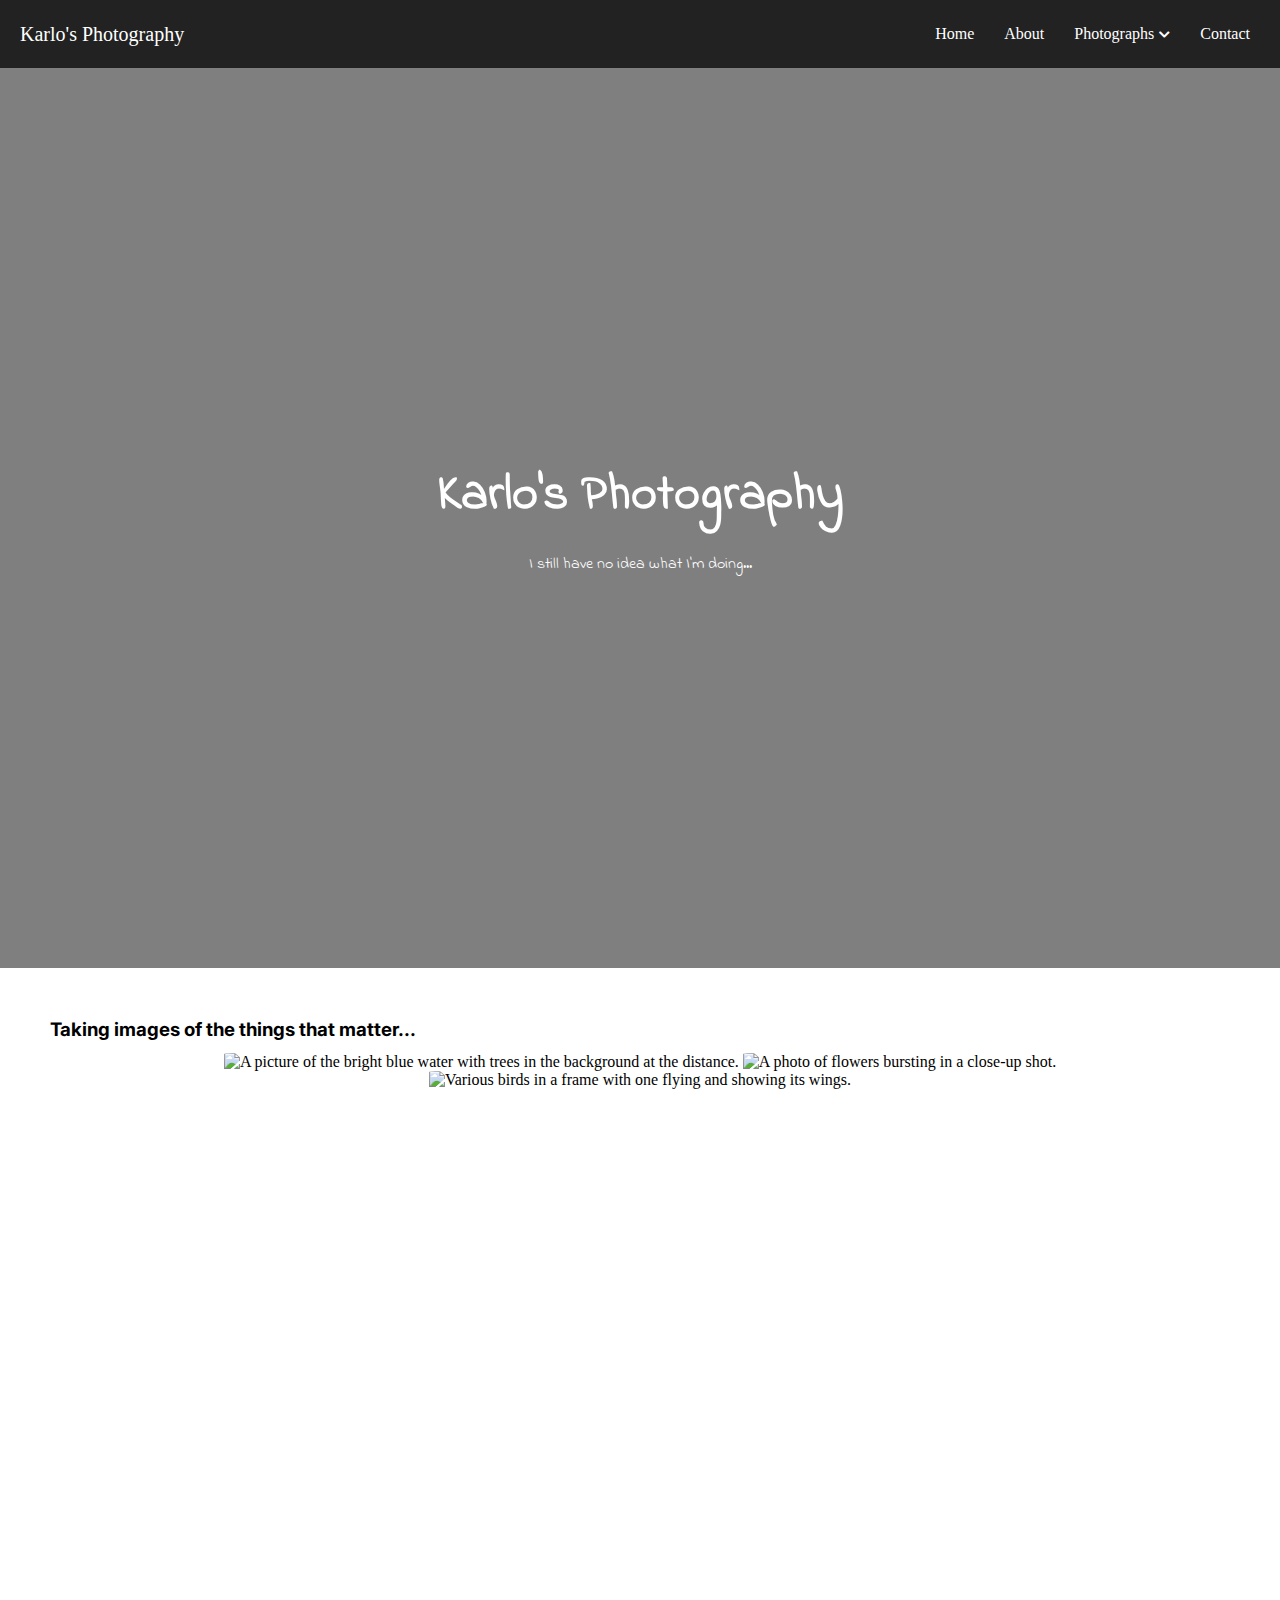
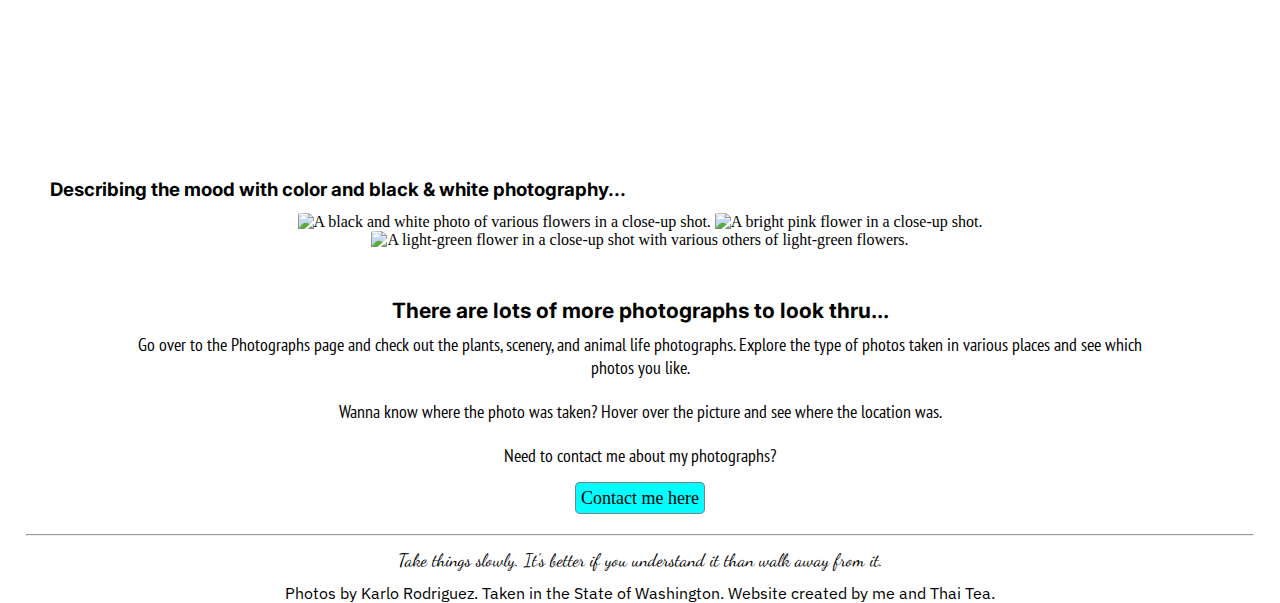
==== index.html @ 31e8e640 "Main Website Files" ====
<!DOCTYPE html>
<head>
    <meta name="viewport" content="width=device-width, initial-scale=1">
    <link rel="stylesheet" href="styles.css">
    <link rel="icon" href="">
    <link rel="stylesheet" href="https://cdnjs.cloudflare.com/ajax/libs/font-awesome/4.7.0/css/font-awesome.min.css">
    <link rel="stylesheet" href="https://cdnjs.cloudflare.com/ajax/libs/font-awesome/5.13.0/css/all.min.css">
    <link rel="preconnect" href="https://fonts.gstatic.com">
    <link href="https://fonts.googleapis.com/css2?family=Dancing+Script&family=IBM+Plex+Sans&family=Indie+Flower&family=Inter:wght@100&family=PT+Sans+Narrow&display=swap" rel="stylesheet">
    <title>Karlo's Photography</title>
</head>
<body>
    <script src="javascript/InternetExplorerError.js"></script>
    <button onclick="topFunction()" id="skipNav" title="Go to top"><i class="fa fa-arrow-circle-up" aria-hidden="true"></i></button>
    <p class="skipnavigation"><a href="#">Skip Navigation</a></p>
    <header>
        <div class="header" id="myHeader">
            <nav>
                <ul class="menu">
                    <li class="logo"><a href="index.html">Karlo's Photography</a></li>
                    <li class="item"><a href="index.html">Home</a></li>
                    <li class="item"><a href="about.html">About</a></li>
                    <li class="item has-submenu">
                        <a tabindex="0">Photographs</a>
                        <ul class="submenu">
                            <li class="subitem"><a href="plants.html">Plants</a></li>
                            <li class="subitem"><a href="photographs.html">Animal Life</a></li>
                            <li class="subitem"><a href="scenery.html">Scenery</a></li>
                        </ul>
                    </li>
                    <li class="item">
                        <a href="contact.html">Contact</a>
                    </li>
                    <li class="toggle">
                        <a href="#">
                            <i class="fas fa-bars"></i>
                        </a>
                    </li>
                </ul>
            </nav>
        </div>
    </header>
    <div class="hero-image">
        <div class="hero-text">
            <h1 style="font-size:50px">Karlo's Photography</h1>
            <p>I still have no idea what I'm doing...</p>
        </div>
    </div>
    <div class="image_preview">
        <h3>Taking images of the things that matter...</h3>
        <img class="img" src="images/ImagePreviews/Photo.png" alt="A picture of the bright blue water with trees in the background at the distance." title="Lake Wilderness in Maple Valley, WA">
        <img src="images/ImagePreviews/Photo11.png" alt="A photo of flowers bursting in a close-up shot." title="Washington Park Arboretum UW Botanic Gardens in Seattle, WA">
        <img src="images/ImagePreviews/Photo17.png" alt="Various birds in a frame with one flying and showing its wings." title="Dash Point State Park in Federal Way, WA">
    </div>
    <div class="parallax" title="Lake Meridian Park Beach in Kent, WA"></div>
    <div class="image_preview">
        <h3>Describing the mood with color and black & white photography...</h3>
        <img src="images/ImagePreviews/Photo26.png" alt="A black and white photo of various flowers in a close-up shot." title="Lake Wilderness in Maple Valley, WA">
        <img src="images/ImagePreviews/Photo25.png" alt="A bright pink flower in a close-up shot." title="Lake Wilderness in Maple Valley, WA">
        <img src="images/ImagePreviews/Photo22.png" alt="A light-green flower in a close-up shot with various others of light-green flowers." title="Lake Wilderness in Maple Valley, WA">
    </div>
    <div id="photographs_look">
        <h3>There are lots of more photographs to look thru...</h3>
        <p>Go over to the Photographs page and check out the plants, scenery, and animal life photographs. Explore the type of photos taken in various places and see which photos you like.</p>
        <br />
        <p>Wanna know where the photo was taken? Hover over the picture and see where the location was.</p>
        <br />
        <p>Need to contact me about my photographs?</p>
        <div id="contact_button">
            <a href="contact.html">Contact me here</a>
        </div>
    </div>
    <footer>
        <hr>
        <p class="quote">Take things slowly. It's better if you understand it than walk away from it.</p>
        <p>Photos by Karlo Rodriguez. Taken in the State of Washington.  Website created by me and Thai Tea.</p>
    </footer>
    <script src="javascript/NavBar.js"></script>
    <script src="javascript/skipnav.js"></script>
    <script src="javascript/sticky.js"></script>
</body>
</html>
---- styles.css ----
/* Reset Styles */
html, body, header, button, p, .skipnavigation, .header, .topnav, h3, #floatright, a, div, i {
    margin: 0;
    padding: 0;
}
html, body {
    height: 100%;
}

/* Back to top - skip navigation */
#skipNav {
    display: none;
    position: fixed;
    bottom: 20px;
    right: 30px;
    z-index: 99;
    font-size: 20px;
    border: none;
    outline: none;
    color: white;
    cursor: pointer;
    padding: 15px;
    border-radius: 4px;
    background-color: green;
}
#skipNav:hover {
    background-color: #555;
}

/* Skip Navigation */
p.skipnavigation {
    float: right;
}
p.skipnavigation a {
    position: absolute;
    left: -10000px;
    color: black;
    text-decoration: none;
}
p.skipnavigation a:focus {
    top: 0.4em;
    left: auto;
    right: 0.4em;
    z-index: 2;
    float: left;
}

/* Navigation Bar - https://webdesign.tutsplus.com/tutorials/how-to-build-a-responsive-navigation-bar-with-flexbox--cms-33535 */
* {
    box-sizing: border-box;
    padding: 0;
    margin: 0;
}
nav {
    background: #222;
    padding: 0 15px;
}
a {
    color: white;
    text-decoration: none;
}
.menu, .submenu {   
    list-style-type: none;
}
.logo {
    font-size: 20px;
    padding: 7.5px 10px 7.5px 0;
}
.item {
    padding: 10px;
}
.item.button {
    padding: 9px 5px;
}
.item:not(.button) a:hover, .item a:hover::after {
    color: #ccc;
}
.menu {
    display: flex;
    flex-wrap: wrap;
    justify-content: space-between;
    align-items: center;
}
.menu li a {
    display: block;
    padding: 15px 5px;
}
.menu li.subitem a {
    padding: 15px;
}
.toggle {
    order: 1;
    font-size: 20px;
}
.item.button {
    order: 2;
}
.item {
    order: 3;
    width: 100%;
    text-align: center;
    display: none;
}
.active .item {
    display: block;
}
.button.secondary {
    border-bottom: 1px #444 solid;
}
.submenu {
    display: none;
    width: 100%;
}
.submenu-active .submenu {
   display: block;
}
.has-submenu i {
    font-size: 12px;
}
.has-submenu > a::after {
    font-family: "Font Awesome 5 Free";
    font-size: 12px;
    line-height: 16px;
    font-weight: 900; 
    content: "\f078";
    color: white;
    padding-left: 5px;
}
.subitem a {
    padding: 10px 15px;
}
.submenu-active {
    background-color: #111;
    border-radius: 3px;
}

/* Sticky Header */
.sticky {
    position: fixed;
    top: 0;
    width: 100%;
    z-index: 1;
    background-color: white;
}
.sticky #floatright {
    float: right;
}
.sticky + .content {
    padding-top: 102px;
}
.header hr {
    margin: 0;
}
.sticky #floatright a.icon {
    position: absolute;
    top: 0;
    right: 0;
}

/* Hero Image */
body, html {
    height: 100%;
    width: 100%;
    margin: 0;
}
.hero-image {
    background-image: linear-gradient(rgba(0, 0, 0, 0.5), rgba(0, 0, 0, 0.5)), url("images/Karlo.jpg");
    height: 100%;
    background-position: center;
    background-repeat: no-repeat;
    background-size: cover;
    position: relative;
    z-index: -1;
}
.hero-text {
    text-align: center;
    position: absolute;
    top: 50%;
    left: 50%;
    transform: translate(-50%, -50%);
    color: white;
    font-family: 'Indie Flower', cursive;
}
.hero-text p {
    margin-top: 5%;
}

/* Image Preview */
.image_preview img {
    width: 30%;
    border-radius: 5%;
}
.image_preview {
    text-align: center;
    margin: 3%;
}
.image_preview h3 {
    text-align: left;
    padding: 1%;
    font-family: 'Inter', sans-serif;
}
.image_preview img:hover{
    color: #424242; 
    -webkit-transition: all .3s ease-in;
    -moz-transition: all .3s ease-in;
    -ms-transition: all .3s ease-in;
    -o-transition: all .3s ease-in;
    transition: all .3s ease-in;
    opacity: 1;
    transform: scale(1.20);
    -ms-transform: scale(1.20); /* IE 9 */
    -webkit-transform: scale(1.20); /* Safari and Chrome */
}

/* Photographs Look */
#photographs_look {
    text-align: center;
    font-size: 18px;
    width: 80%;
    margin-left: auto;
    margin-right: auto;
}
#photographs_look h3 {
    padding: 1%;
    font-family: 'Inter', sans-serif;
}
#photographs_look p {
    font-family: 'PT Sans Narrow', sans-serif;
}
#photographs_look a {
    color: black;
    background-color: aqua;
    padding: 0.5%;
    border-radius: 5px;
    border: 1px solid grey;
}
#contact_button {
    margin-top: 2%;
}
#photographs_look a:hover {
    background-color: aquamarine;
}

/* Footer */
footer {
    margin: 2%;
}
footer p {
    text-align: center;
    font-family: 'IBM Plex Sans', sans-serif;
}
.quote {
    font-family: 'Dancing Script', cursive;
    padding: 1%;
    font-size: 18px;
}
footer#footer_modified {
    background-color: black;
    color: white;
    margin: 0;
    padding: 1%;
}
footer#footer_modified hr {
    width: 95%;
    margin-left: auto;
    margin-right: auto;
}

/* Parallax */
.parallax {
    background-image: url("images/ImagePreviews/Photo8.png");
    min-height: 600px; 
    background-attachment: fixed;
    background-position: center;
    background-repeat: no-repeat;
    background-size: cover;
}
.parallax2 {
    background-image: url("images/Photo6.png");
    min-height: 100%; 
    background-attachment: fixed;
    background-position: center;
    background-repeat: no-repeat;
    background-size: cover;
}
.parallax3 {
    background-image: url("images/Photo17.png");
    min-height: 100%; 
    background-attachment: fixed;
    background-position: center;
    background-repeat: no-repeat;
    background-size: cover;
}

/* About Page */
#aboutpage_organize h3 {
    font-family: 'Inter', sans-serif;
    padding: 1%;
}
#aboutpage_organize {
    margin: 5%;
    width: 80%;
    margin-left: auto;
    margin-right: auto;
    padding: 1%;
    box-shadow: 0 4px 8px 0 rgba(0, 0, 0, 0.2), 0 6px 20px 0 rgba(0, 0, 0, 0.19);
}
#aboutpage_organize p {
    font-family: 'PT Sans Narrow', sans-serif;
    padding: 1.5%;
}

/* Isolated container */
.container_isolated {
    background-color: black;
}
.container_isolated_m {
    background-color: black;
    height: 100%;
}

/* Image view organization */
.row {
  display: -ms-flexbox; /* IE10 */
  display: flex;
  -ms-flex-wrap: wrap; /* IE10 */
  flex-wrap: wrap;
  padding: 0 4px;
}
.column {
  -ms-flex: 25%; /* IE10 */
  flex: 25%;
  max-width: 25%;
  padding: 0 4px;
}
.column img {
  margin-top: 8px;
  vertical-align: middle;
  width: 100%;
}

/* Contact Section */
input[type=text], select, textarea {
    width: 100%;
    padding: 12px;
    border: 1px solid #ccc;
    border-radius: 4px;
    box-sizing: border-box;
    margin-top: 6px;
    margin-bottom: 16px;
    resize: vertical;
    font-family: Arial;
}
input[type=submit] {
    background-color: greenyellow;
    padding: 12px 20px;
    border: none;
    border-radius: 4px;
    cursor: pointer;
    font-family: Arial;
}
#submission_center {
    text-align: center;
}
input[type=submit]:hover {
    background-color: darkcyan;
}
.contact_section {
    border-radius: 5px;
    padding: 20px;
    width: 75%;
    margin-left: auto;
    margin-right: auto;
}
#regularemail {
    color: black;
    text-decoration: none;
}

/* Image Modals */ /*https://stackoverflow.com/questions/47798971/several-modal-images-on-page*/
#myImg {
  border-radius: 5px;
  cursor: pointer;
  transition: 0.3s;
}
#myImg:hover {
    opacity: 0.7;
}
.modal {
    display: none; /* Hidden by default */
    position: fixed; /* Stay in place */
    z-index: 1; /* Sit on top */
    padding-top: 0; /* Location of the box */
    left: 0;
    top: 0;
    width: 100%; /* Full width */
    height: 100%; /* Full height */
    overflow: auto; /* Enable scroll if needed */
    background-color: rgb(0,0,0); /* Fallback color */
    background-color: rgba(0,0,0,0.9); /* Black w/ opacity */
}
.modal-content {
    margin: auto;
    display: block;
    max-width: 65%;
}
#caption {
    margin: auto;
    display: block;
    width: 80%;
    max-width: 700px;
    text-align: center;
    color: #ccc;
    padding: 10px 0;
    height: 150px;
}
.modal-content, #caption {  
    -webkit-animation-name: zoom;
    -webkit-animation-duration: 0.6s;
    animation-name: zoom;
    animation-duration: 0.6s;
}
@-webkit-keyframes zoom {
    from {
        -webkit-transform:scale(0)
    } 
    to {
        -webkit-transform:scale(1)
    }
}
@keyframes zoom {
    from {
        transform:scale(0)
    } 
    to {
        transform:scale(1)
    }
}
.close {
    position: absolute;
    top: 15px;
    right: 35px;
    color: #f1f1f1;
    font-size: 40px;
    font-weight: bold;
    transition: 0.3s;
}
.close:hover, .close:focus {
    color: #bbb;
    text-decoration: none;
    cursor: pointer;
}
#myImg2 {
  border-radius: 5px;
  cursor: pointer;
  transition: 0.3s;
}
#myImg2:hover {
    opacity: 0.7;
}
.modal2 {
    display: none; /* Hidden by default */
    position: fixed; /* Stay in place */
    z-index: 1; /* Sit on top */
    padding-top: 0; /* Location of the box */
    left: 0;
    top: 0;
    width: 100%; /* Full width */
    height: 100%; /* Full height */
    overflow: auto; /* Enable scroll if needed */
    background-color: rgb(0,0,0); /* Fallback color */
    background-color: rgba(0,0,0,0.9); /* Black w/ opacity */
}
.modal-content2 {
    margin: auto;
    display: block;
    max-width: 35%;
}
#caption2 {
    margin: auto;
    display: block;
    width: 80%;
    max-width: 700px;
    text-align: center;
    color: #ccc;
    padding: 10px 0;
    height: 150px;
}
.modal-content2, #caption2 {  
    -webkit-animation-name: zoom2;
    -webkit-animation-duration: 0.6s;
    animation-name: zoom2;
    animation-duration: 0.6s;
}
.close2 {
    position: absolute;
    top: 15px;
    right: 35px;
    color: #f1f1f1;
    font-size: 40px;
    font-weight: bold;
    transition: 0.3s;
}
.close2:hover, .close2:focus {
    color: #bbb;
    text-decoration: none;
    cursor: pointer;
}
@-webkit-keyframes zoom2 {
    from {
        -webkit-transform:scale(0)
    } 
    to {
        -webkit-transform:scale(1)
    }
}
@keyframes zoom2 {
    from {
        transform:scale(0)
    } 
    to {
        transform:scale(1)
    }
}

/* Responsive design mode */
@media screen and (max-width: 1150px) {
    .topnav a:not(:last-child) {
        display: none;
    }
    .topnav a.icon {
        float: right;
        display: block;
    }
    .topnav.responsive {
        position: relative;
    }
    .topnav.responsive .icon {
        position: absolute;
        right: 0;
        top: 0;
    }
    .topnav.responsive a, .dropdown {
        float: none;
        position: relative;
        right: 25%;
        display: block;
        text-align: left;
    }
}
@media all and (min-width: 960px) {
    .menu {
        align-items: flex-start;     
        flex-wrap: nowrap;
        background: none;
    }
    .logo {
        order: 0;
    }
    .item {
        order: 1;
        position: relative;
        display: block; 
        width: auto;
    }
    .button {
        order: 2;
    }
    .submenu-active .submenu {
        display: block;
        position: absolute;
        left: 0;
        top: 68px;
        background: #111;
    }
    .toggle {
        display: none;
    }
    .submenu-active {
        border-radius: 0;
    }
}
@media screen and (max-width: 800px) {
    .column {
        -ms-flex: 50%;
        flex: 50%;
        max-width: 50%;
    }
}
@media all and (min-width: 700px) {
    .menu {
        justify-content: center;
    }
    .logo {
        flex: 1;
    }
    .item.button {
        width: auto;
        order: 1;
        display: block;
    }
    .toggle {
        flex: 1;
        text-align: right;
        order: 2;
    }
    .menu li.button a {
        padding: 10px 15px;
        margin: 5px 0;
    }
    .button a {
        background: #0080ff;
        border: 1px royalblue solid;
    }
    .button.secondary {
        border: 0;
    }
    .button.secondary a {
        background: transparent;
        border: 1px #0080ff solid;  
    }
    .button a:hover {
        text-decoration: none;
    }
    .button:not(.secondary) a:hover {
        background: royalblue;
        border-color: darkblue;
    }
    .modal-content {
        width: 100%;
    }
}
@media screen and (max-width: 600px) {
    .column {
        -ms-flex: 100%;
        flex: 100%;
        max-width: 100%;
    }
}
@media screen and (max-width: 480px) {
    body {
        min-width: 480px;
    }
}
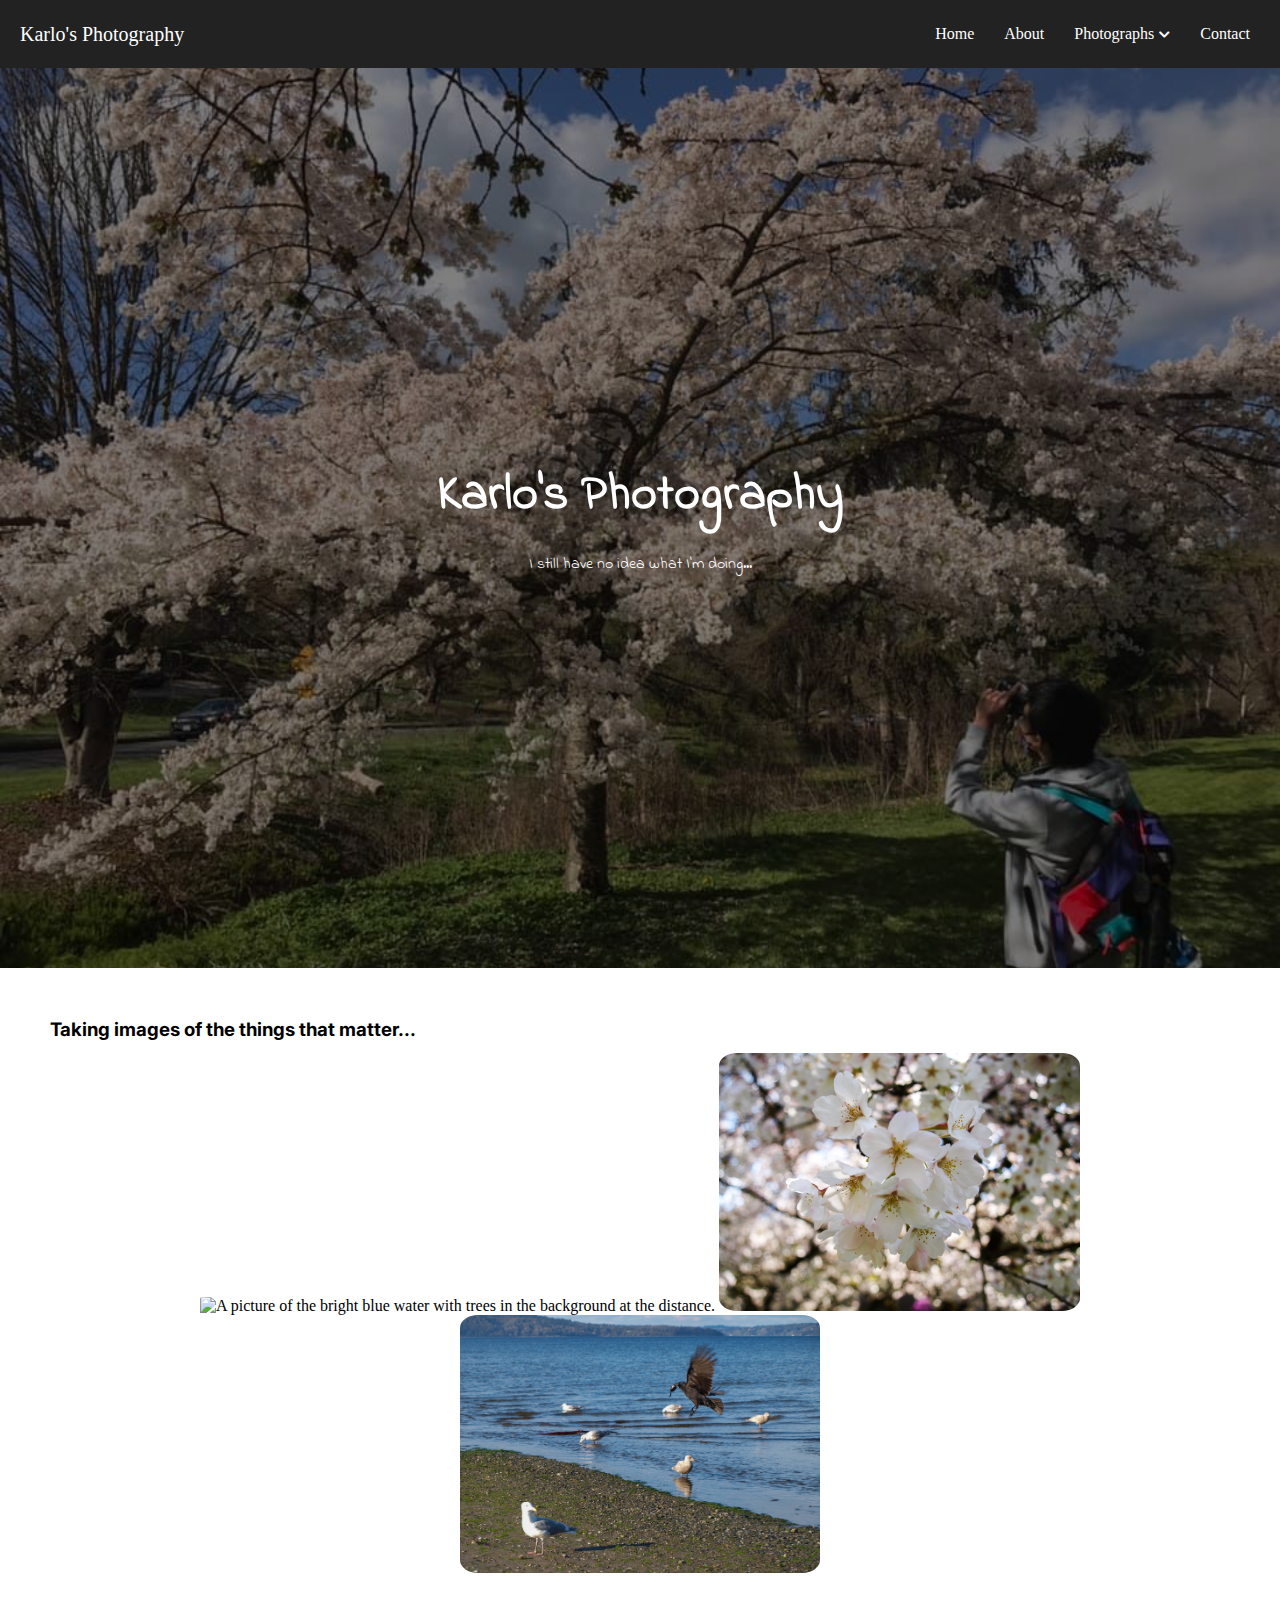
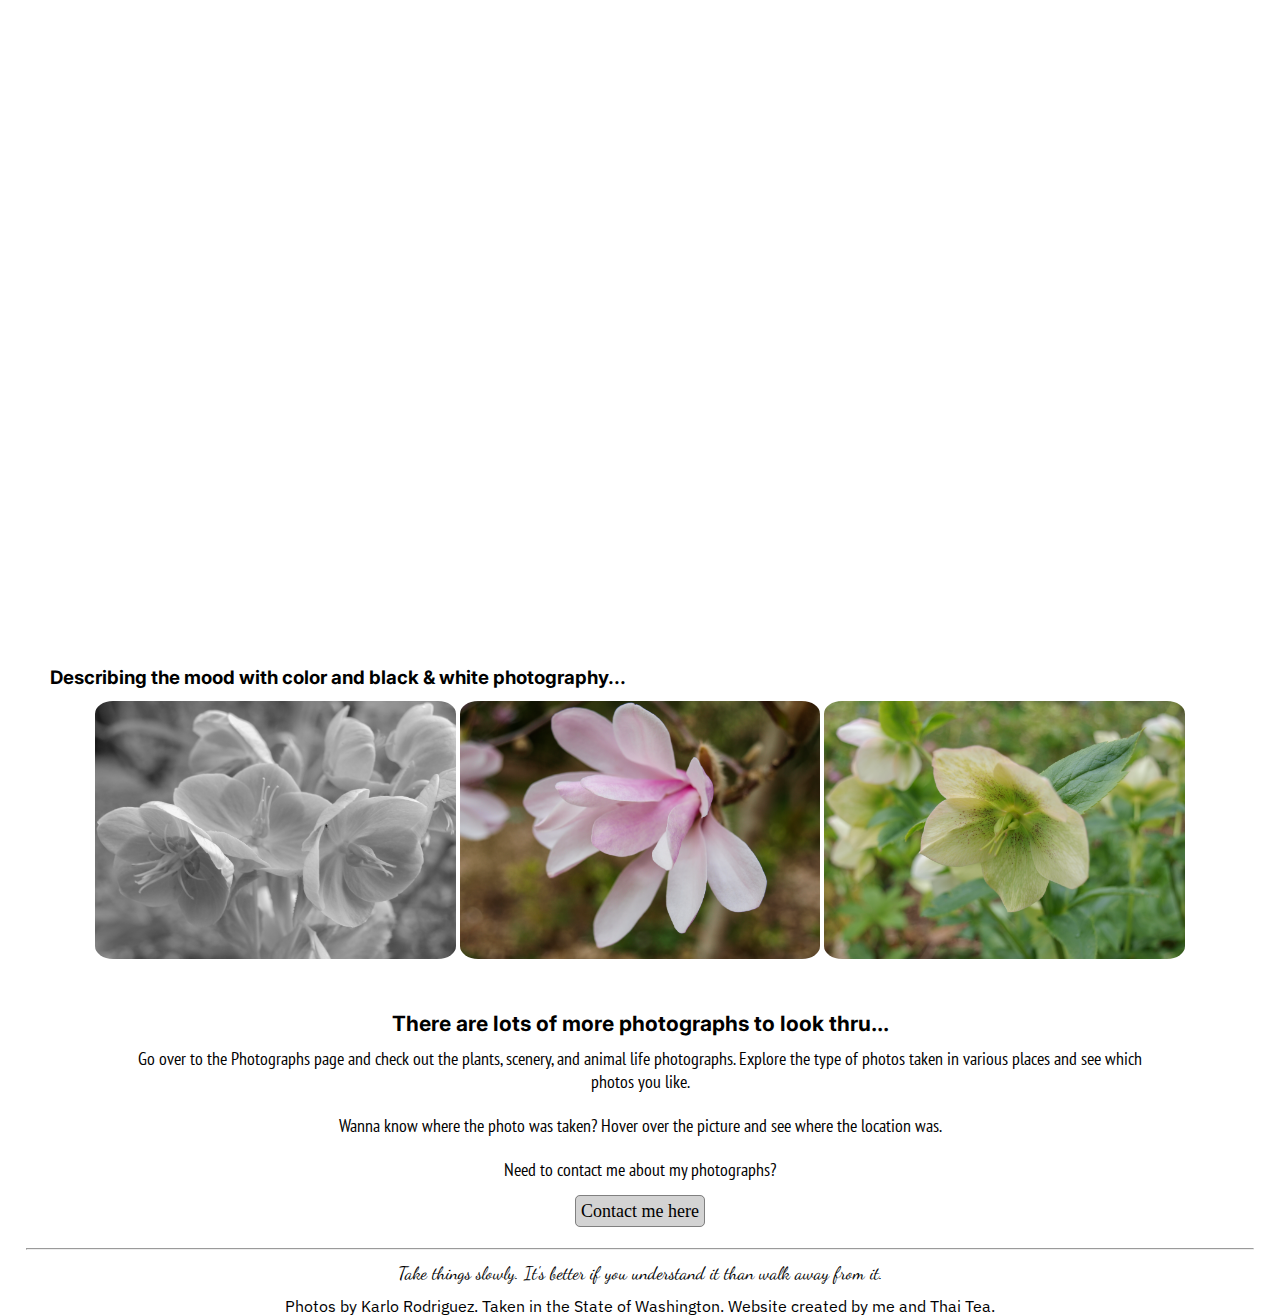
==== commit cf37cdca: "May 5, 2021 - Updated Files" ====
--- a/index.html
+++ b/index.html
@@ -65,7 +65,7 @@
         <br />
         <p>Wanna know where the photo was taken? Hover over the picture and see where the location was.</p>
         <br />
-        <p>Need to contact me about my photographs?</p>
+        <p id="contact_button_2">Need to contact me about my photographs?</p>
         <div id="contact_button">
             <a href="contact.html">Contact me here</a>
         </div>
--- a/styles.css
+++ b/styles.css
@@ -229,7 +229,7 @@
 }
 #photographs_look a {
     color: black;
-    background-color: aqua;
+    background-color: lightgray;
     padding: 0.5%;
     border-radius: 5px;
     border: 1px solid grey;
@@ -248,6 +248,9 @@
 footer p {
     text-align: center;
     font-family: 'IBM Plex Sans', sans-serif;
+}
+footer#footer_modified p {
+    margin-top: 1%;
 }
 .quote {
     font-family: 'Dancing Script', cursive;
@@ -284,7 +287,7 @@
     background-size: cover;
 }
 .parallax3 {
-    background-image: url("images/Photo17.png");
+    background-image: url("images/ImagePreviews/Photo16.png");
     min-height: 100%; 
     background-attachment: fixed;
     background-position: center;
@@ -395,7 +398,7 @@
     top: 0;
     width: 100%; /* Full width */
     height: 100%; /* Full height */
-    overflow: auto; /* Enable scroll if needed */
+    overflow: none; /* Enable scroll if needed */
     background-color: rgb(0,0,0); /* Fallback color */
     background-color: rgba(0,0,0,0.9); /* Black w/ opacity */
 }
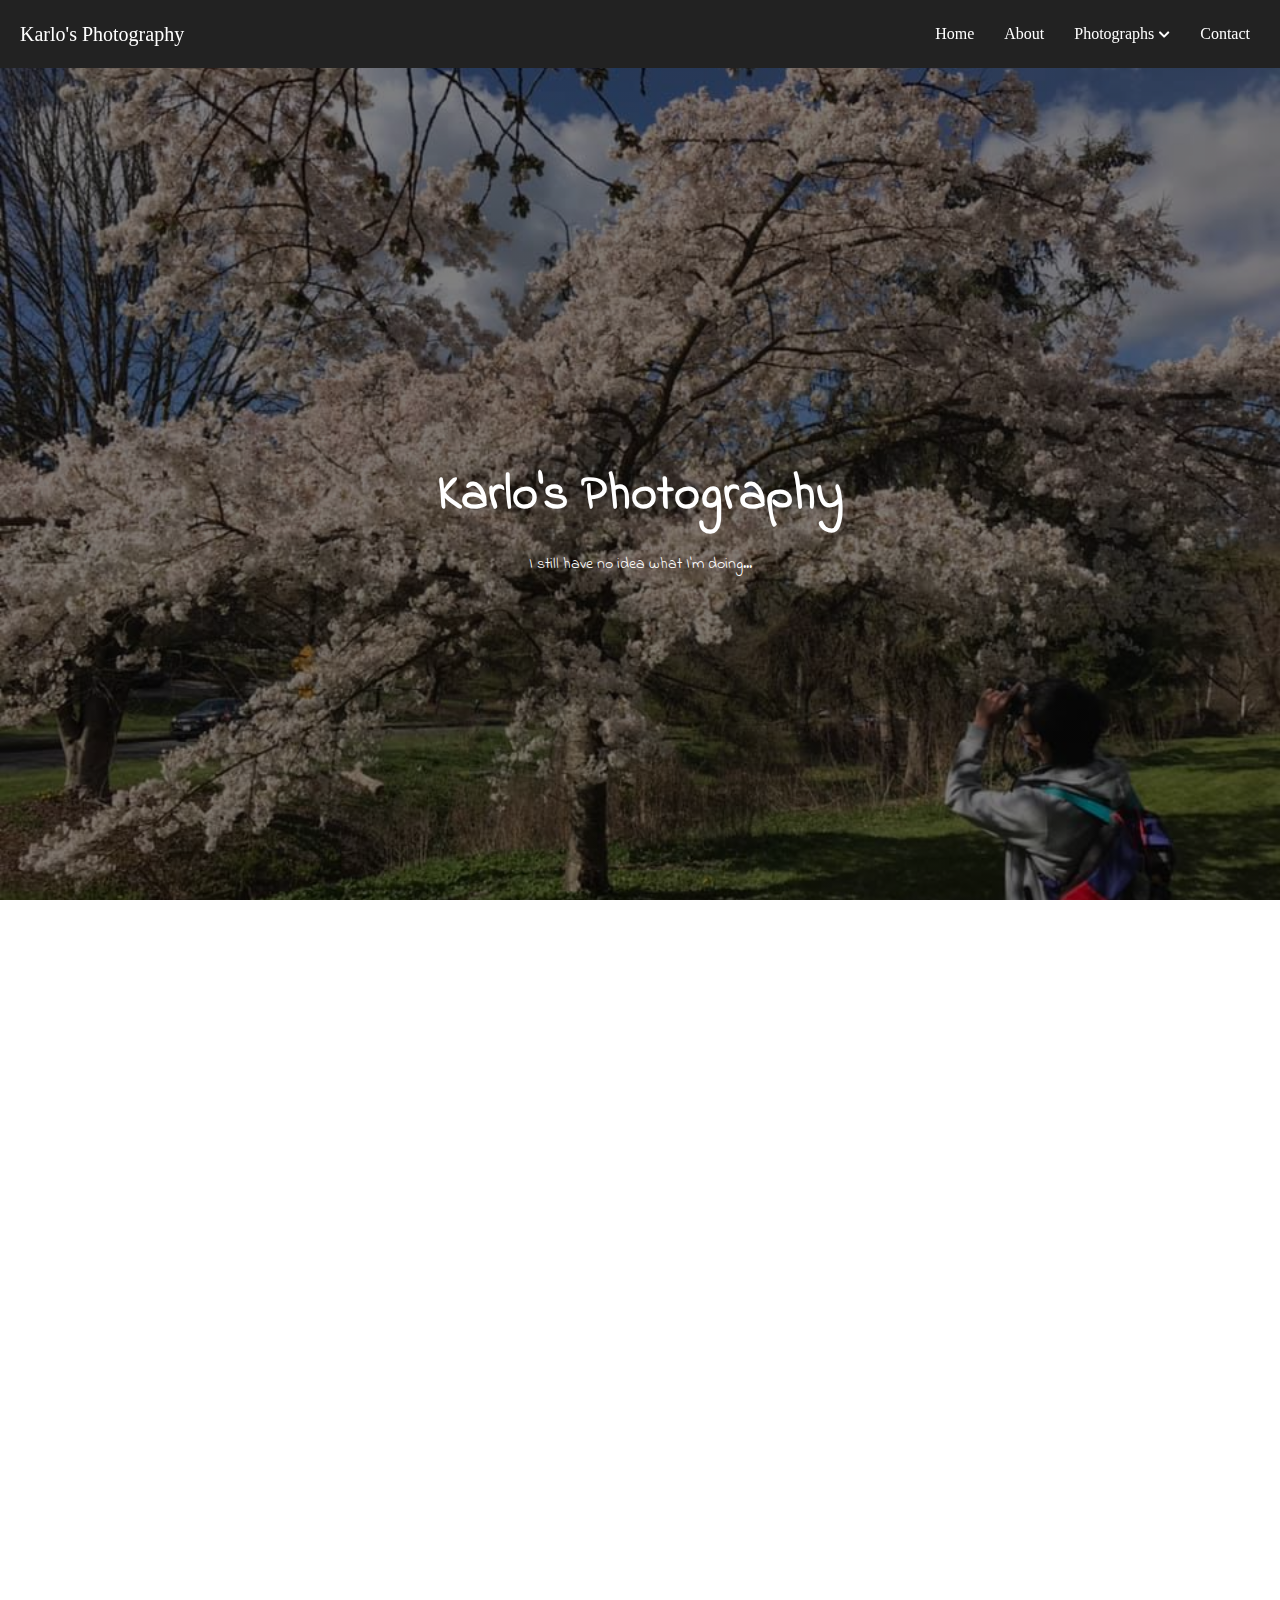
==== commit 9764f5b0: "5/5/2021 - Major fixes on the zooming issue for mobile devices" ====
--- a/styles.css
+++ b/styles.css
@@ -5,6 +5,8 @@
 }
 html, body {
     height: 100%;
+    max-width: 100%;
+    overflow-x: hidden;
 }
 
 /* Back to top - skip navigation */
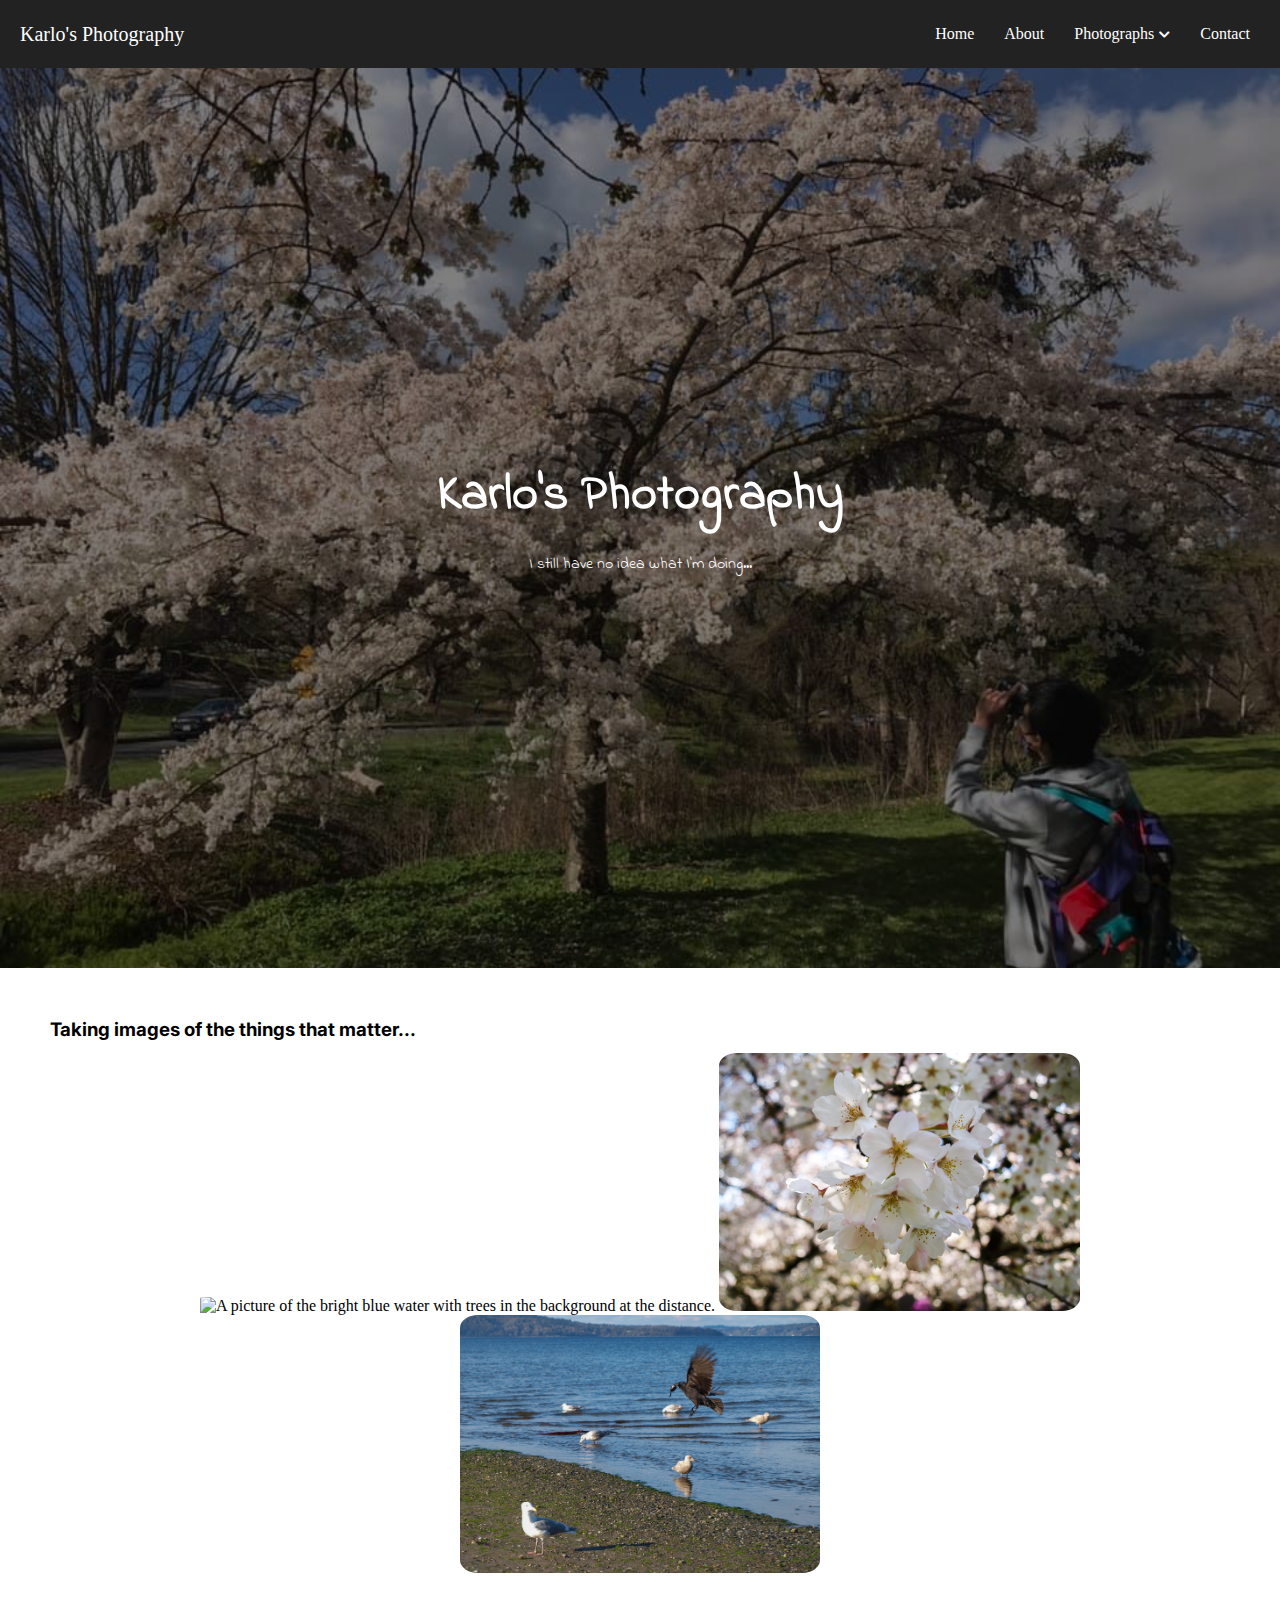
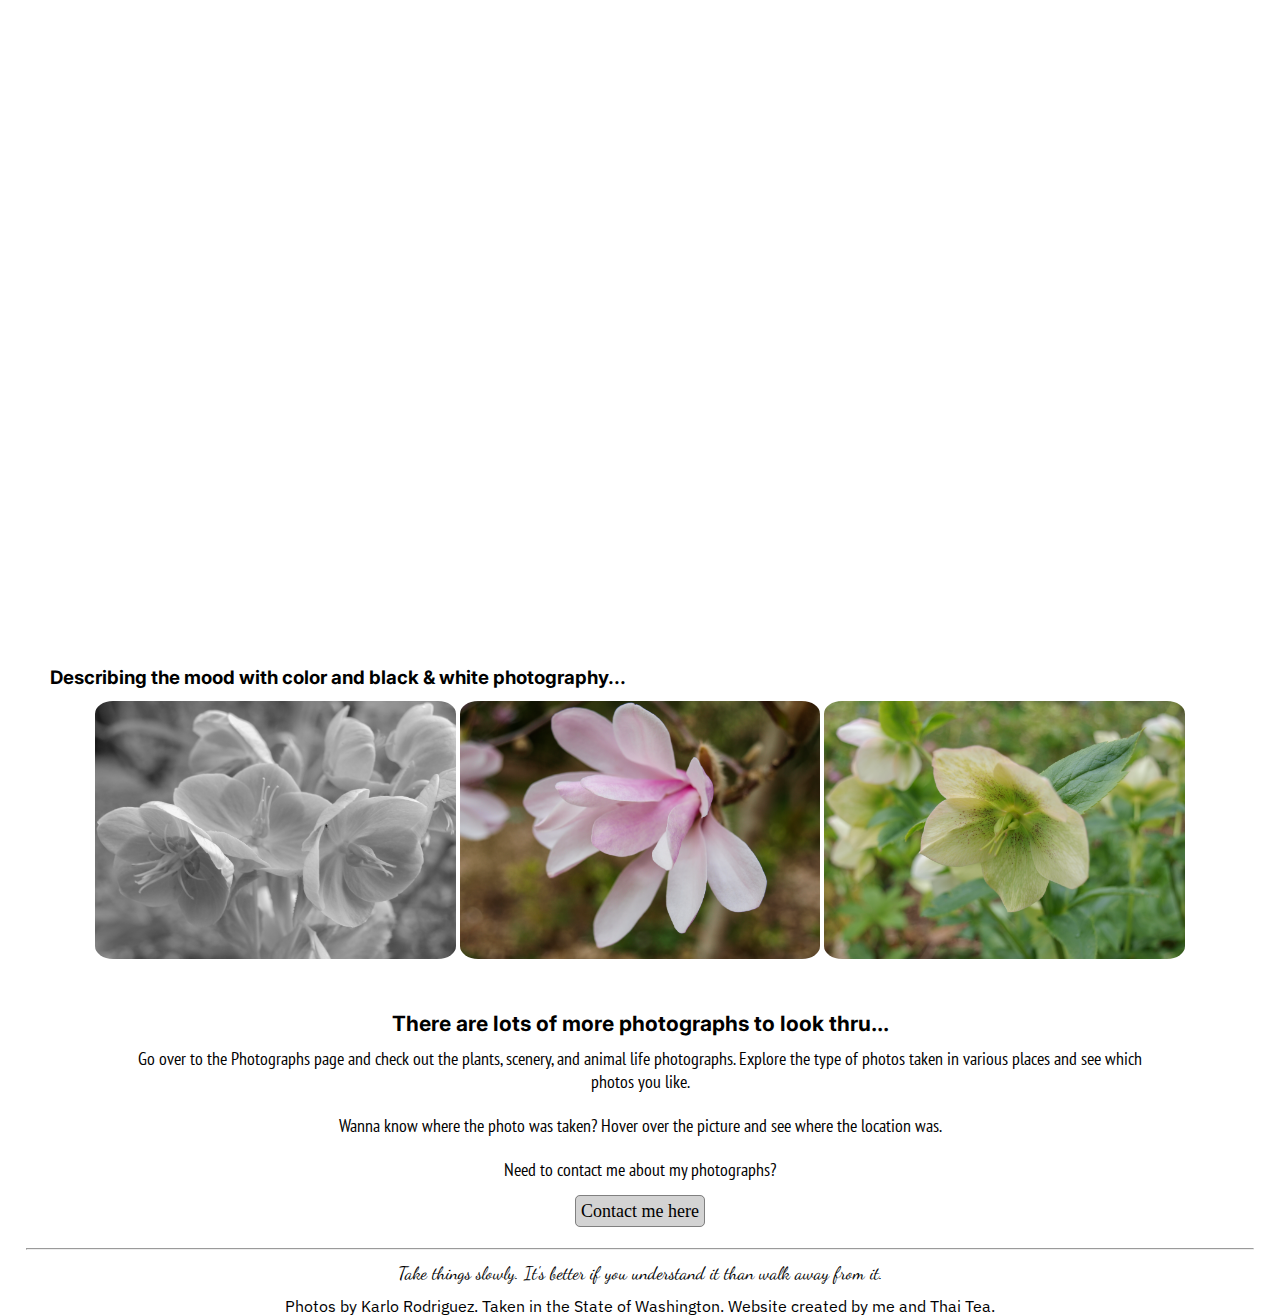
==== commit 8d91322c: "5-22 Updates" ====
--- a/index.html
+++ b/index.html
@@ -24,7 +24,7 @@
                         <a tabindex="0">Photographs</a>
                         <ul class="submenu">
                             <li class="subitem"><a href="plants.html">Plants</a></li>
-                            <li class="subitem"><a href="photographs.html">Animal Life</a></li>
+                            <li class="subitem"><a href="animal.html">Animal Life</a></li>
                             <li class="subitem"><a href="scenery.html">Scenery</a></li>
                         </ul>
                     </li>
--- a/styles.css
+++ b/styles.css
@@ -5,8 +5,7 @@
 }
 html, body {
     height: 100%;
-    max-width: 100%;
-    overflow-x: hidden;
+    width: 100%;
 }
 
 /* Back to top - skip navigation */
@@ -53,9 +52,11 @@
     padding: 0;
     margin: 0;
 }
-nav {
+nav { /* Note to self: When you click the x arrow on responsive design, it causes an issue to go back to the top and not stay at where you are if you mistakenly click it by accident.*/
     background: #222;
     padding: 0 15px;
+    width: 100%;
+    z-index: 1;
 }
 a {
     color: white;
@@ -160,11 +161,6 @@
 }
 
 /* Hero Image */
-body, html {
-    height: 100%;
-    width: 100%;
-    margin: 0;
-}
 .hero-image {
     background-image: linear-gradient(rgba(0, 0, 0, 0.5), rgba(0, 0, 0, 0.5)), url("images/Karlo.jpg");
     height: 100%;
@@ -400,7 +396,7 @@
     top: 0;
     width: 100%; /* Full width */
     height: 100%; /* Full height */
-    overflow: none; /* Enable scroll if needed */
+    overflow: auto; /* Enable scroll if needed */
     background-color: rgb(0,0,0); /* Fallback color */
     background-color: rgba(0,0,0,0.9); /* Black w/ opacity */
 }
@@ -641,9 +637,28 @@
         flex: 100%;
         max-width: 100%;
     }
-}
-@media screen and (max-width: 480px) {
-    body {
-        min-width: 480px;
+    .image_preview img {
+        width: 80%;
+    }
+    .image_preview h3 {
+        text-align: center;
+    }
+    .image_preview img:hover{
+        color: #424242; 
+        -webkit-transition: all .3s ease-in;
+        -moz-transition: all .3s ease-in;
+        -ms-transition: all .3s ease-in;
+        -o-transition: all .3s ease-in;
+        transition: all .3s ease-in;
+        opacity: 1;
+        transform: scale(1.20);
+        -ms-transform: scale(1.20); /* IE 9 */
+        -webkit-transform: scale(1.20); /* Safari and Chrome */
+    }
+    #contact_button_2 {
+        display: none;
+    }
+    #contact_button {
+        display: none;
     }
 }